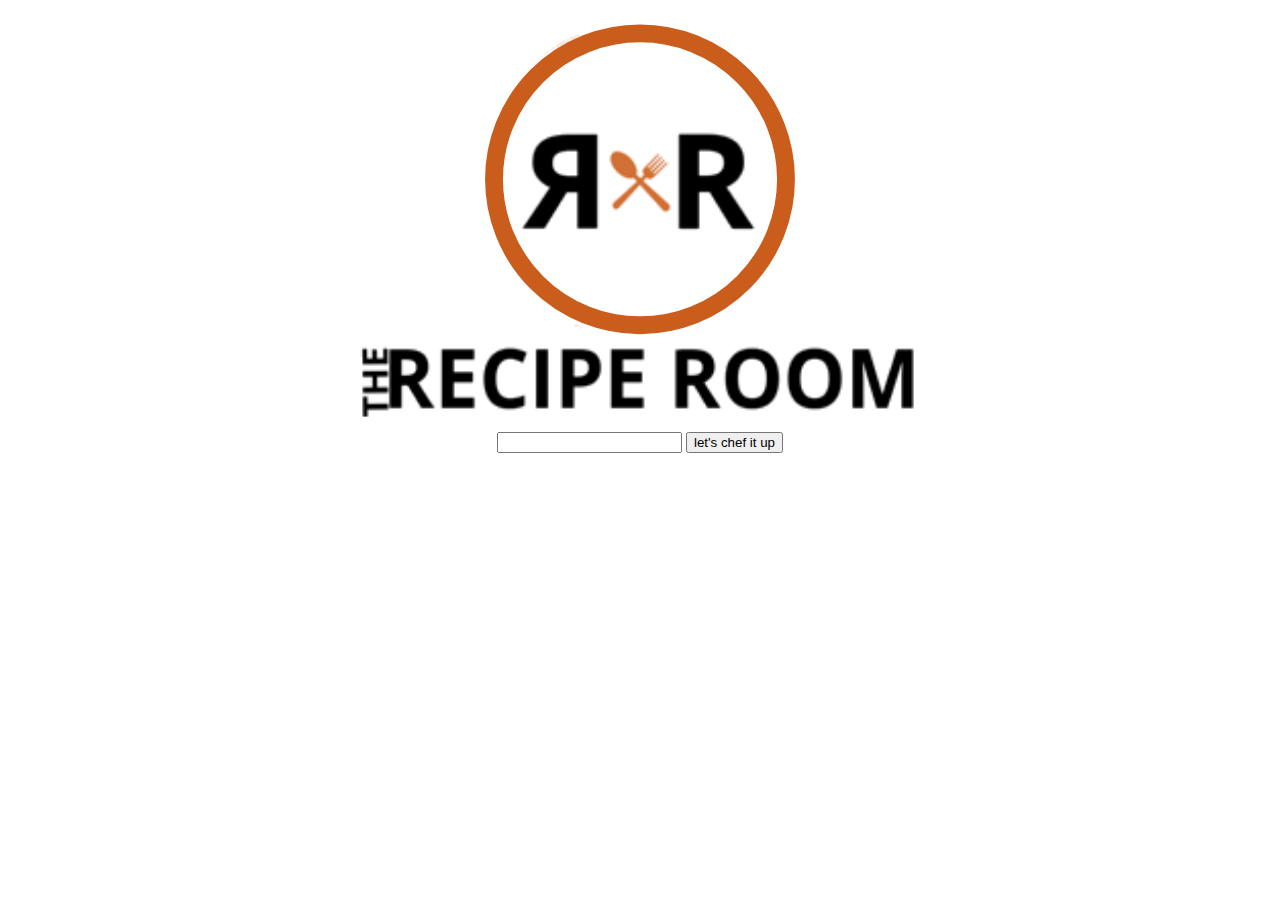
==== project_one/index.html @ 451d167c "can query recipes select a recipe and list ingredients" ====
<!DOCTYPE html>
<html lang="en">
    <head>
        <meta charset="UTF-8">
        <meta name="viewport" content="width=device-width, initial-scale=1.0">
        <title>Recipe Room</title>
        <link rel="stylesheet" href="style.css">
        <script src="https://cdnjs.cloudflare.com/ajax/libs/jquery/3.3.1/jquery.min.js" charset="utf-8"></script>
        <link rel="stylesheet" href="https://cdnjs.cloudflare.com/ajax/libs/font-awesome/4.7.0/css/font-awesome.min.css">
        <script type="text/javascript" src="app.js"></script>
    </head>
    <body>
        <div id="main-bar">
            <img src="logo.svg" id="logo" onerror="this.onerror=null; this.src='logo.png'">
            <div id="search-bar">
                <input type="text" name="" value="" id="input-box">
                <button type="button" name="button" id="submit">let's chef it up</button>
            </div>
        </div>
        <div class="container">
            
            <div id='recipes'>
            </div>  
            <div id='ingredients'>
            </div>
        </div>


    </body>
</html>
---- project_one/style.css ----
html, body {
    margin: 0;
    height: 100%;
}

body {
    display: grid;
    grid-template-columns: 2.5% 95% 2.5%;
    grid-template-rows: 1fr 3fr;
    background-color: rgb(255, 255, 255);
}

div.container {
    text-align: center;
    grid-column: 2 / span 1;
    grid-row: 2 / span 1;
}

div#main-bar {
    grid-column: 1 / span 3;
    grid-row: 1 / span 1;
    /* grid-row: auto; */
    display: grid;
    grid-template-columns: 1fr 3fr 1fr;
    height: 15%;
}

#img-header {
    display: grid;
}

img#logo {
    max-width: 75%; 
    height: auto;
    padding-top: 20px;
    grid-column: 2 / span 1;
    grid-row: 1 / span 1;
    justify-self: center;
}

div#search-bar {
    grid-column: 2 / span 1;
    /* grid-row: 2; */
    justify-self: center;
    margin-top: 15px;
    margin-bottom: 20px;
}

#recipes {
    display: grid;
    grid-template-columns: repeat(2, 1fr);
    grid-gap: 20px;
    grid-auto-rows: 210px;
    position: relative;
}

div.recipe-card {
    display: grid;
    grid-template-columns: 1fr 1fr 1fr 1fr;
    grid-template-rows: .5fr 1fr 4fr 1fr;
    align-items: end;
    background-color: rgba(202, 92, 28, 0.3);
    border-radius: 3px;
}

input[type='checkbox']{
    grid-column: 4 / span 1;
    grid-row: 1 / span 1;
    place-self: end;
    width: 15px;
    height: 15px;
    -webkit-appearance: none;
    -moz-appearance: none;
    -o-appearance: none;
    appearance: none;
    border: 2px solid rgb(202, 92, 28);
    border-radius: 25px;
    outline: none;
    transition-duration: 0.3s;
    background-color: rgba(202, 92, 28, 0.3);;
}

input[type='checkbox']:checked {
    border: 2px solid rgb(202, 92, 28);
    background-color: rgb(202, 92, 28);
}

.recipe-header {
    grid-column: 1 / span 4;
    grid-row: 2 / span 1;
    place-self: center;
    color: rgb(202, 92, 28);
}

.recipe-image {
    max-width: 60%; 
    max-height: 60%; 
    place-self: center;
    grid-column: 1 / span 4;
    grid-row: 3 / span 1;
}

.diet {
    grid-column: 1 / span 1;
    grid-row: 4 / span 1;
    place-self: center;
}

.health {
    grid-column: 2 / span 1;
    grid-row: 4 / span 1;
    place-self: center;
}

.caution {
    grid-column: 3 / span 1;
    grid-row: 4 / span 1;
    place-self: center;
}

.nutrient {
    grid-column: 4 / span 1;
    grid-row: 4 / span 1;
    place-self: center;
}

i {
    color: rgb(202, 92, 28);
    text-shadow: 1px 1px 1px #ccc;
    font-size: 1.5em;
}

#ingredients {

}

div.ingredients-card {

}

#recipes-btn, #ingredients-btn {
    position:absolute;
    top:0;
    right:0;
    width: 15px;
    height: 15px;
    border: solid 1px rgb(202, 92, 28);
}


@media only screen and (max-width: 500px) {
    body {
        display: grid;
        grid-template-columns: 18% 64% 18%;
    }
    
    div#search-bar {
        grid-column: 1 / span 3;
    }

    #recipes {
        display: grid;
        grid-template-columns: repeat(1, 1fr);
        grid-gap: 15px;
        grid-auto-rows: 260px;
    }

    div.recipe-card {
        display: grid;
        grid-template-columns: 1fr 1fr 1fr 1fr;
        grid-template-rows: .5fr 1fr 4fr 1fr;
        align-items: end;
        border-radius: 3px;
    }

    .recipe-select {
        grid-column: 4 / span 1;
        grid-row: 1 / span 1;
        place-self: end;
    }
    
    .recipe-header {
        grid-column: 1 / span 4;
        grid-row: 2 / span 1;
        place-self: center;
    }
    
    .recipe-image {
        max-width: 60%; 
        max-height: 60%; 
        place-self: center;
        grid-column: 1 / span 4;
        grid-row: 3 / span 1;
    }
    
    .diet {
        grid-column: 1 / span 1;
        grid-row: 4 / span 1;
        place-self: center;
    }
    
    .health {
        grid-column: 2 / span 1;
        grid-row: 4 / span 1;
        place-self: center;
    }
    
    .caution {
        grid-column: 3 / span 1;
        grid-row: 4 / span 1;
        place-self: center;
    }
    
    .nutrient {
        grid-column: 4 / span 1;
        grid-row: 4 / span 1;
        place-self: center;
    }

    #ingredients {
        display: grid;
        grid-template-columns: repeat(1, 1fr);
        grid-gap: 15px;
        grid-auto-rows: 100px;
    }
    
    div.ingredients-card {
        place-self: center;
    }
  }
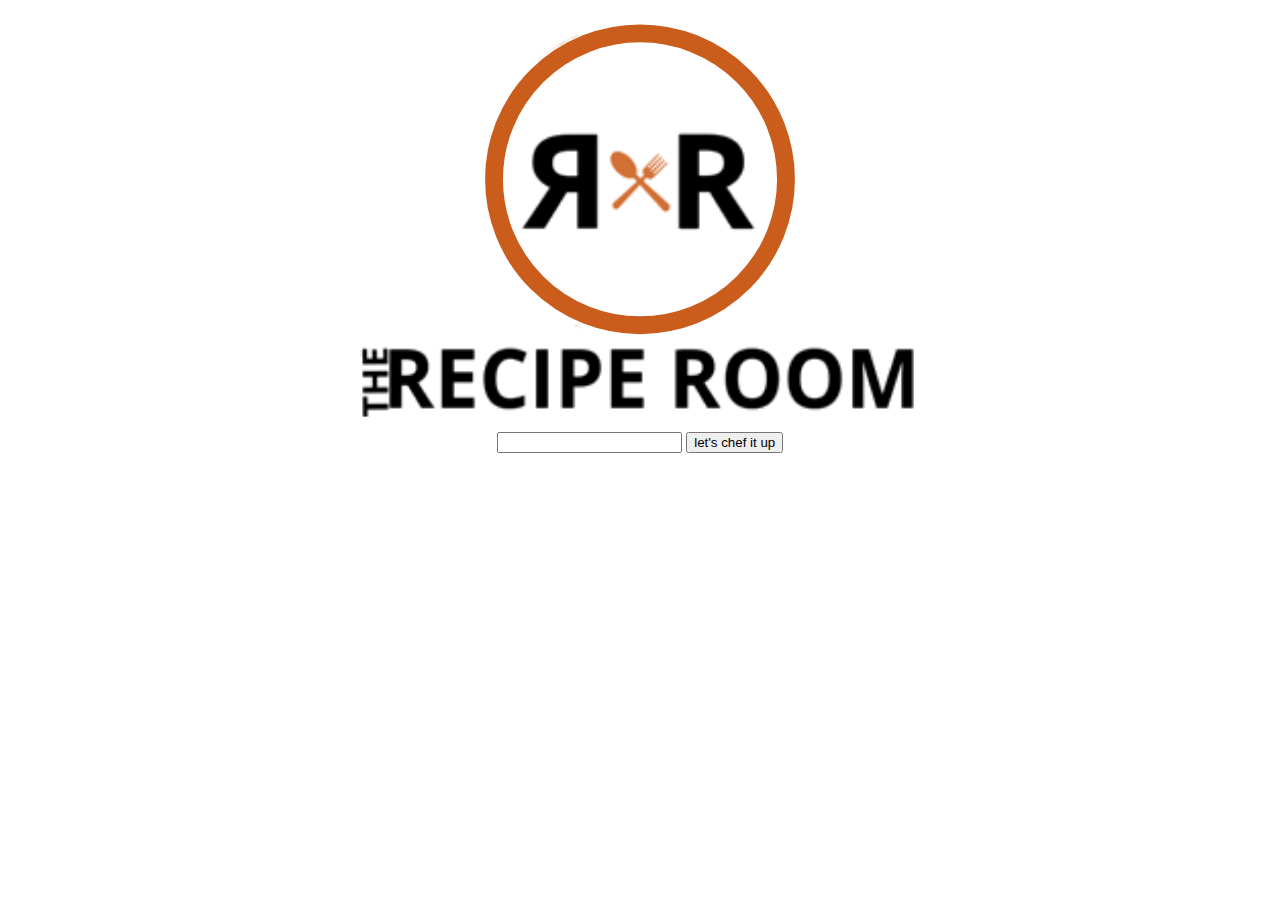
==== commit da1719d7: "css figured out and JS JQ working" ====
--- a/project_one/index.html
+++ b/project_one/index.html
@@ -12,6 +12,7 @@
     <body>
         <div id="main-bar">
             <img src="logo.svg" id="logo" onerror="this.onerror=null; this.src='logo.png'">
+            <!-- <h1>“For what we are about to eat, may the Lord make us truly not vomit.”</h1> -->
             <div id="search-bar">
                 <input type="text" name="" value="" id="input-box">
                 <button type="button" name="button" id="submit">let's chef it up</button>
--- a/project_one/style.css
+++ b/project_one/style.css
@@ -8,6 +8,7 @@
     grid-template-columns: 2.5% 95% 2.5%;
     grid-template-rows: 1fr 3fr;
     background-color: rgb(255, 255, 255);
+    font-family: 'Open Sans', sans-serif;
 }
 
 div.container {
@@ -48,45 +49,54 @@
 
 #recipes {
     display: grid;
-    grid-template-columns: repeat(2, 1fr);
-    grid-gap: 20px;
-    grid-auto-rows: 210px;
+    grid-template-columns: repeat(5, 1fr);
+    grid-gap: 30px;
+    grid-auto-rows: 350px;
     position: relative;
 }
 
 div.recipe-card {
     display: grid;
-    grid-template-columns: 1fr 1fr 1fr 1fr;
+    grid-template-columns: 1fr 1fr 1fr;
     grid-template-rows: .5fr 1fr 4fr 1fr;
     align-items: end;
     background-color: rgba(202, 92, 28, 0.3);
     border-radius: 3px;
 }
 
+/* selects and styles all checkboxes */
 input[type='checkbox']{
-    grid-column: 4 / span 1;
+    grid-column: 3 / span 1;
     grid-row: 1 / span 1;
     place-self: end;
     width: 15px;
     height: 15px;
-    -webkit-appearance: none;
-    -moz-appearance: none;
-    -o-appearance: none;
-    appearance: none;
+    /* removes default styling */
+    -webkit-appearance: none; /* chrome and safari  */
+    -moz-appearance: none;    /* mozilla */
+    -o-appearance: none;      /*  */
+    appearance: none;         /* platform specific styling */
     border: 2px solid rgb(202, 92, 28);
     border-radius: 25px;
     outline: none;
     transition-duration: 0.3s;
-    background-color: rgba(202, 92, 28, 0.3);;
-}
-
+    background-color: rgba(202, 92, 28, 0.3);
+}
+
+/* selects and styles all checked checkboxes */
 input[type='checkbox']:checked {
     border: 2px solid rgb(202, 92, 28);
     background-color: rgb(202, 92, 28);
 }
 
+.recipe-select {
+    grid-column: 3 / span 1;
+    grid-row: 1 / span 1;
+    place-self: end;
+}
+
 .recipe-header {
-    grid-column: 1 / span 4;
+    grid-column: 1 / span 3;
     grid-row: 2 / span 1;
     place-self: center;
     color: rgb(202, 92, 28);
@@ -96,7 +106,7 @@
     max-width: 60%; 
     max-height: 60%; 
     place-self: center;
-    grid-column: 1 / span 4;
+    grid-column: 1 / span 3;
     grid-row: 3 / span 1;
 }
 
@@ -117,24 +127,76 @@
     grid-row: 4 / span 1;
     place-self: center;
 }
-
+/*
 .nutrient {
     grid-column: 4 / span 1;
     grid-row: 4 / span 1;
     place-self: center;
 }
-
+*/
 i {
     color: rgb(202, 92, 28);
     text-shadow: 1px 1px 1px #ccc;
     font-size: 1.5em;
 }
 
+/* Tooltip container */
+.ttip {
+    position: relative;
+    display: inline-block;
+  }
+  
+  /* Tooltip text */
+  .ttip .ttiptext {
+    visibility: hidden;
+    width: 120px;
+    background-color: rgb(202, 92, 28);
+    color: white;
+    text-align: justify;
+    padding: 5px 0 5px 5px;
+    border-radius: 6px;
+    font-family: 'Open Sans', sans-serif;
+    text-shadow: none;
+    font-size: 10px;
+    /* Position the tooltip text */
+    position: absolute;
+    z-index: 1;
+    bottom: 125%;
+    left: 50%;
+    margin-left: -60px;
+  
+    /* Fade in tooltip */
+    opacity: 0;
+    transition: opacity 0.3s;
+  }
+
+  .ttip .ttiptext.nutri {
+    width: 160px;
+  }
+  
+  /* Tooltip arrow */
+  .ttip .ttiptext::after {
+    content: "";
+    position: absolute;
+    top: 100%;
+    left: 50%;
+    margin-left: -5px;
+    border-width: 5px;
+    border-style: solid;
+    border-color: rgb(202, 92, 28) transparent transparent transparent;
+  }
+  
+  /* Show the tooltip text when you mouse over the tooltip container */
+  .ttip:hover .ttiptext {
+    visibility: visible;
+    opacity: 1;
+  }
+  
 #ingredients {
-
-}
-
-div.ingredients-card {
+    margin-top: 50px; /* space between recipe-card and ingredients*/
+}
+
+div.ingredient-card {
 
 }
 
@@ -149,6 +211,16 @@
 
 
 @media only screen and (max-width: 500px) {
+
+    #recipes {
+        grid-template-columns: repeat(3, 1fr);
+        grid-gap: 20px;
+        grid-auto-rows: 310px;
+    }
+
+}
+
+@media only screen and (max-width: 500px) {
     body {
         display: grid;
         grid-template-columns: 18% 64% 18%;
@@ -167,20 +239,20 @@
 
     div.recipe-card {
         display: grid;
-        grid-template-columns: 1fr 1fr 1fr 1fr;
+        grid-template-columns: 1fr 1fr 1fr;
         grid-template-rows: .5fr 1fr 4fr 1fr;
         align-items: end;
         border-radius: 3px;
     }
 
     .recipe-select {
-        grid-column: 4 / span 1;
+        grid-column: 3 / span 1;
         grid-row: 1 / span 1;
         place-self: end;
     }
     
     .recipe-header {
-        grid-column: 1 / span 4;
+        grid-column: 1 / span 3;
         grid-row: 2 / span 1;
         place-self: center;
     }
@@ -189,7 +261,7 @@
         max-width: 60%; 
         max-height: 60%; 
         place-self: center;
-        grid-column: 1 / span 4;
+        grid-column: 1 / span 3;
         grid-row: 3 / span 1;
     }
     
@@ -210,21 +282,21 @@
         grid-row: 4 / span 1;
         place-self: center;
     }
-    
+    /*
     .nutrient {
         grid-column: 4 / span 1;
         grid-row: 4 / span 1;
         place-self: center;
     }
-
+*/
     #ingredients {
         display: grid;
         grid-template-columns: repeat(1, 1fr);
         grid-gap: 15px;
-        grid-auto-rows: 100px;
-    }
-    
-    div.ingredients-card {
-        place-self: center;
-    }
-  }
+        grid-auto-rows: 40px;
+    }
+    
+    div.ingredient-card {
+        place-self: stretch;
+    }
+  }
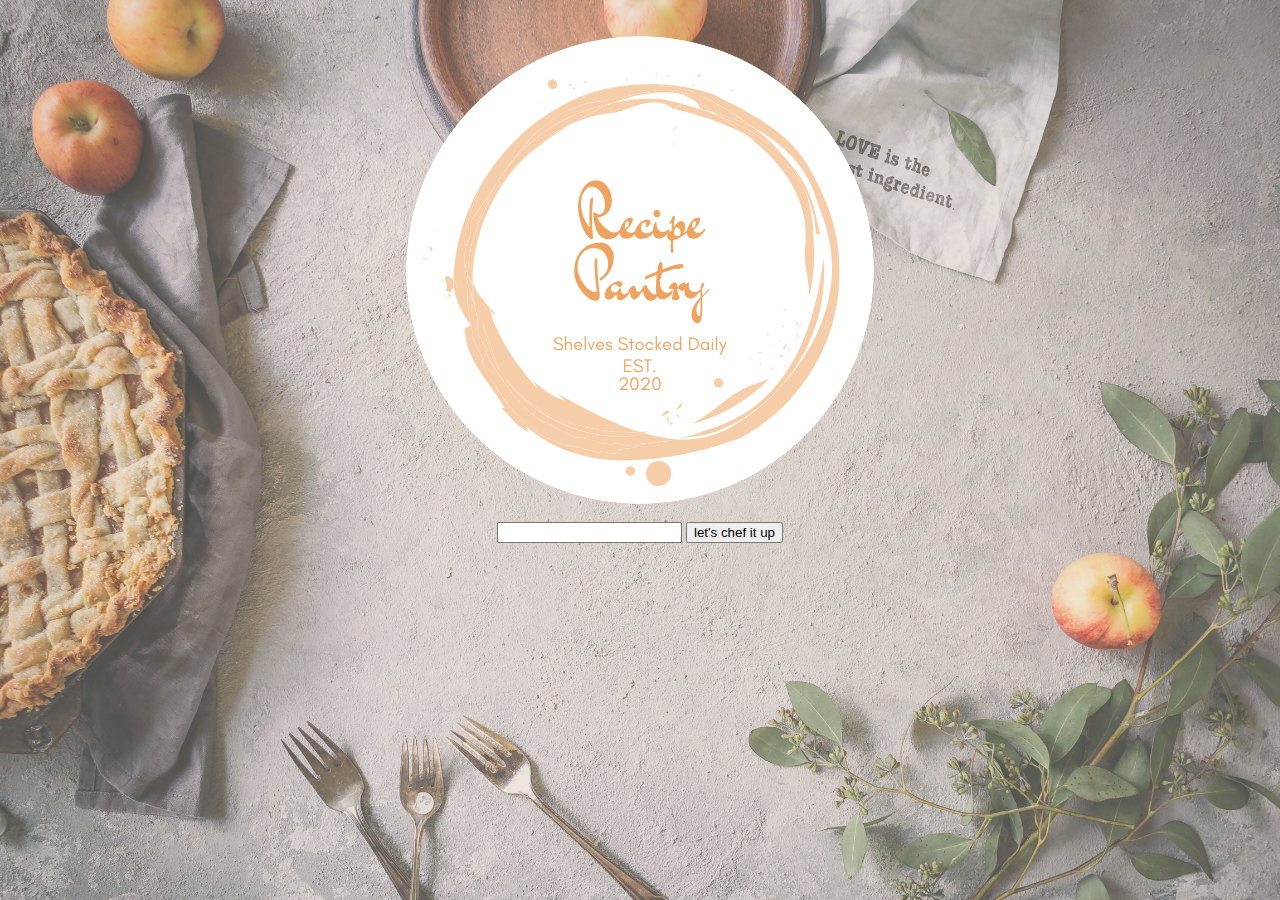
==== commit 9958a142: "styling additions" ====
--- a/project_one/index.html
+++ b/project_one/index.html
@@ -7,12 +7,12 @@
         <link rel="stylesheet" href="style.css">
         <script src="https://cdnjs.cloudflare.com/ajax/libs/jquery/3.3.1/jquery.min.js" charset="utf-8"></script>
         <link rel="stylesheet" href="https://cdnjs.cloudflare.com/ajax/libs/font-awesome/4.7.0/css/font-awesome.min.css">
+        <link href="https://fonts.googleapis.com/css2?family=Open+Sans&display=swap" rel="stylesheet">
         <script type="text/javascript" src="app.js"></script>
     </head>
     <body>
         <div id="main-bar">
-            <img src="logo.svg" id="logo" onerror="this.onerror=null; this.src='logo.png'">
-            <!-- <h1>“For what we are about to eat, may the Lord make us truly not vomit.”</h1> -->
+            <img src="thislogo.png" id="logo">
             <div id="search-bar">
                 <input type="text" name="" value="" id="input-box">
                 <button type="button" name="button" id="submit">let's chef it up</button>
@@ -25,6 +25,9 @@
             <div id='ingredients'>
             </div>
         </div>
+        <!-- <footer>
+            <h6>“For what we are about to eat, may the Lord make us truly not vomit." -Gordon Ramsey</h6>
+        </footer>  -->
 
 
     </body>
--- a/project_one/style.css
+++ b/project_one/style.css
@@ -1,22 +1,36 @@
 html, body {
     margin: 0;
     height: 100%;
-}
-
+    background:
+            linear-gradient(
+                rgba(209, 174, 146, 0.30), 
+                rgba(209, 174, 146, 0.30)
+            ),
+            url('pie.jpg');
+    background-position: 0% 0%;
+    background-repeat: no-repeat;
+    background-size: cover;
+    overflow-x: scroll;
+    }
+
+/* css grid */
 body {
     display: grid;
-    grid-template-columns: 2.5% 95% 2.5%;
+    grid-template-columns: 5% 90% 5%;
     grid-template-rows: 1fr 3fr;
     background-color: rgb(255, 255, 255);
     font-family: 'Open Sans', sans-serif;
-}
-
+    position: relative;
+}
+
+/* centers the item*/
 div.container {
     text-align: center;
     grid-column: 2 / span 1;
     grid-row: 2 / span 1;
 }
 
+/* logo and search bar*/
 div#main-bar {
     grid-column: 1 / span 3;
     grid-row: 1 / span 1;
@@ -26,6 +40,15 @@
     height: 15%;
 }
 
+footer {
+    position: absolute;
+    bottom: 0;
+    width: 100%;
+    height: 2.5rem;  
+    text-align: center;  
+    color: rgb(202, 92, 28);
+}
+
 #img-header {
     display: grid;
 }
@@ -37,34 +60,45 @@
     grid-column: 2 / span 1;
     grid-row: 1 / span 1;
     justify-self: center;
+    
 }
 
 div#search-bar {
     grid-column: 2 / span 1;
     /* grid-row: 2; */
     justify-self: center;
-    margin-top: 15px;
+    margin-top: 30x;
     margin-bottom: 20px;
 }
 
 #recipes {
-    display: grid;
+    /*display: grid;
     grid-template-columns: repeat(5, 1fr);
     grid-gap: 30px;
-    grid-auto-rows: 350px;
+    grid-auto-rows: 300px;
     position: relative;
+    grid-area: 3; */
+    display: flex;
+    flex-wrap: wrap;
+    justify-content: center;
+
+ 
 }
 
 div.recipe-card {
     display: grid;
     grid-template-columns: 1fr 1fr 1fr;
     grid-template-rows: .5fr 1fr 4fr 1fr;
-    align-items: end;
-    background-color: rgba(202, 92, 28, 0.3);
-    border-radius: 3px;
-}
-
-/* selects and styles all checkboxes */
+    /*align-items: end; */
+    background-color: rgba(255,255,255,0.5);
+    border-radius: 15px;
+    /*flex-direction: row;*/
+    flex: 0 0 calc(33.33% - 20px);
+    padding: 20px;
+    margin: 10px;
+}
+
+/* selects and styles all checkboxes. grid-column places it in csorner. grid-row places it in first row */
 input[type='checkbox']{
     grid-column: 3 / span 1;
     grid-row: 1 / span 1;
@@ -89,6 +123,7 @@
     background-color: rgb(202, 92, 28);
 }
 
+/*corner checkbox*/
 .recipe-select {
     grid-column: 3 / span 1;
     grid-row: 1 / span 1;
@@ -196,10 +231,6 @@
     margin-top: 50px; /* space between recipe-card and ingredients*/
 }
 
-div.ingredient-card {
-
-}
-
 #recipes-btn, #ingredients-btn {
     position:absolute;
     top:0;
@@ -209,8 +240,8 @@
     border: solid 1px rgb(202, 92, 28);
 }
 
-
-@media only screen and (max-width: 500px) {
+/*styling for ipad*/
+@media only screen and (max-width: 1060px) {
 
     #recipes {
         grid-template-columns: repeat(3, 1fr);
@@ -220,10 +251,11 @@
 
 }
 
+/*styling for phones*/
 @media only screen and (max-width: 500px) {
     body {
         display: grid;
-        grid-template-columns: 18% 64% 18%;
+        grid-template-columns: 20% 60% 20%;
     }
     
     div#search-bar {
@@ -234,7 +266,7 @@
         display: grid;
         grid-template-columns: repeat(1, 1fr);
         grid-gap: 15px;
-        grid-auto-rows: 260px;
+        grid-auto-rows: 200px;
     }
 
     div.recipe-card {
@@ -263,6 +295,7 @@
         place-self: center;
         grid-column: 1 / span 3;
         grid-row: 3 / span 1;
+    
     }
     
     .diet {
